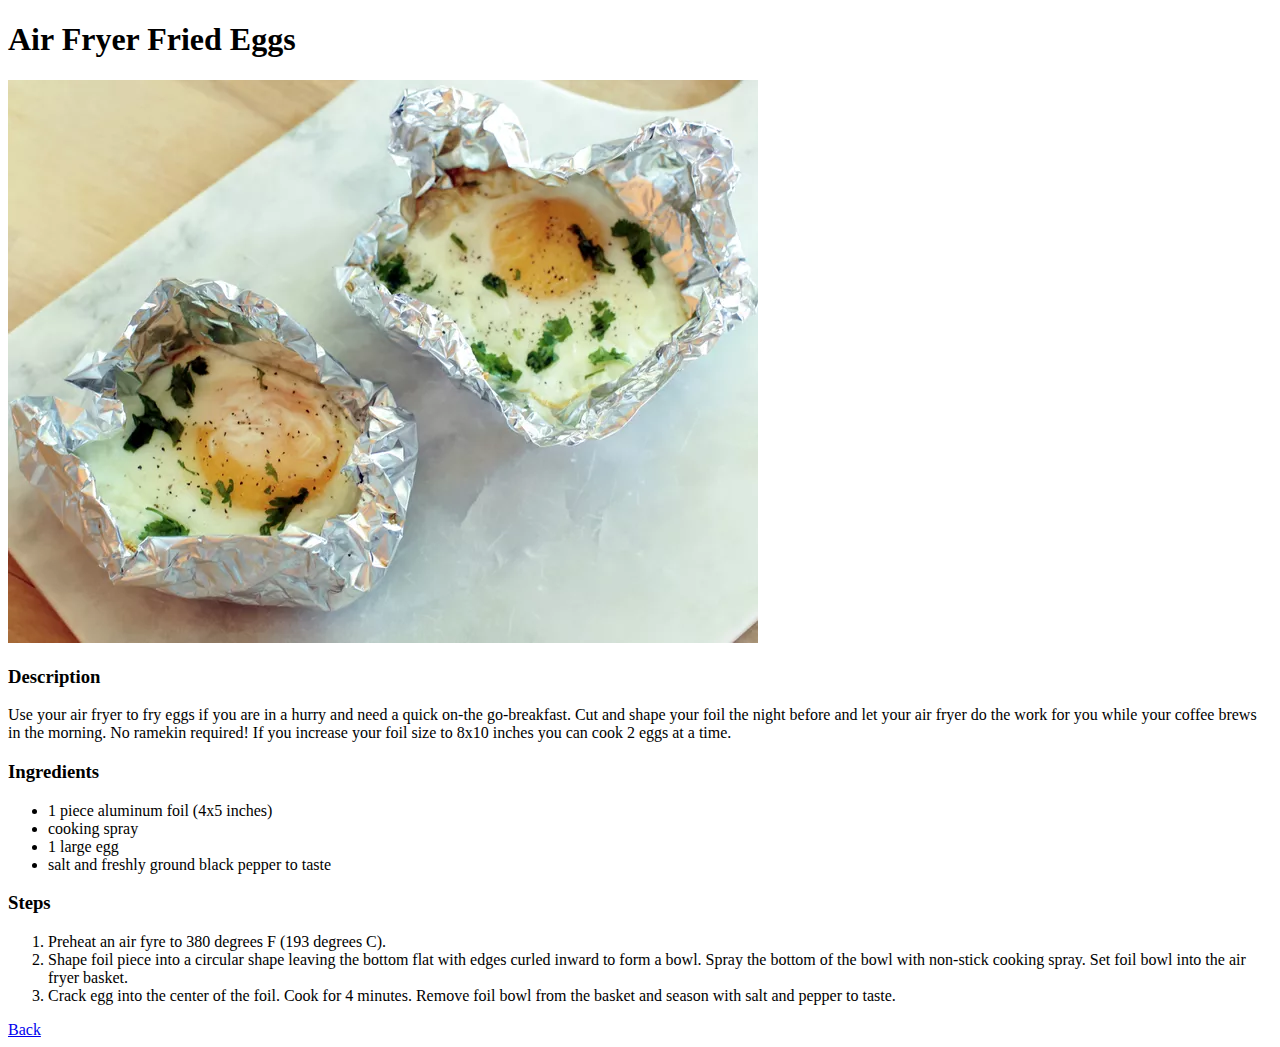
==== recipes/eggs.html @ 710e1342 "Proyect finished, main anda 3 pages of recipes" ====
<!DOCTYPE html>
<html lang="en">
  <head>
    <meta charset="UTF-8" />
    <meta name="viewport" content="width=device-width, initial-scale=1.0" />
    <title>Air Fryer Fried Eggs</title>
  </head>
  <body>
    <h1>Air Fryer Fried Eggs</h1>
    <img src="../img/eggs.webp" alt="picture of fried eggs" />
    <h3>Description</h3>
    <p>
      Use your air fryer to fry eggs if you are in a hurry and need a quick
      on-the go-breakfast. Cut and shape your foil the night before and let your
      air fryer do the work for you while your coffee brews in the morning. No
      ramekin required! If you increase your foil size to 8x10 inches you can
      cook 2 eggs at a time.
    </p>
    <h3>Ingredients</h3>
    <ul>
      <li>1 piece aluminum foil (4x5 inches)</li>
      <li>cooking spray</li>
      <li>1 large egg</li>
      <li>salt and freshly ground black pepper to taste</li>
    </ul>
    <h3>Steps</h3>
    <ol>
      <li>Preheat an air fyre to 380 degrees F (193 degrees C).</li>
      <li>
        Shape foil piece into a circular shape leaving the bottom flat with
        edges curled inward to form a bowl. Spray the bottom of the bowl with
        non-stick cooking spray. Set foil bowl into the air fryer basket.
      </li>
      <li>
        Crack egg into the center of the foil. Cook for 4 minutes. Remove foil
        bowl from the basket and season with salt and pepper to taste.
      </li>
    </ol>
    <a href="/index.html">Back</a>
  </body>
</html>
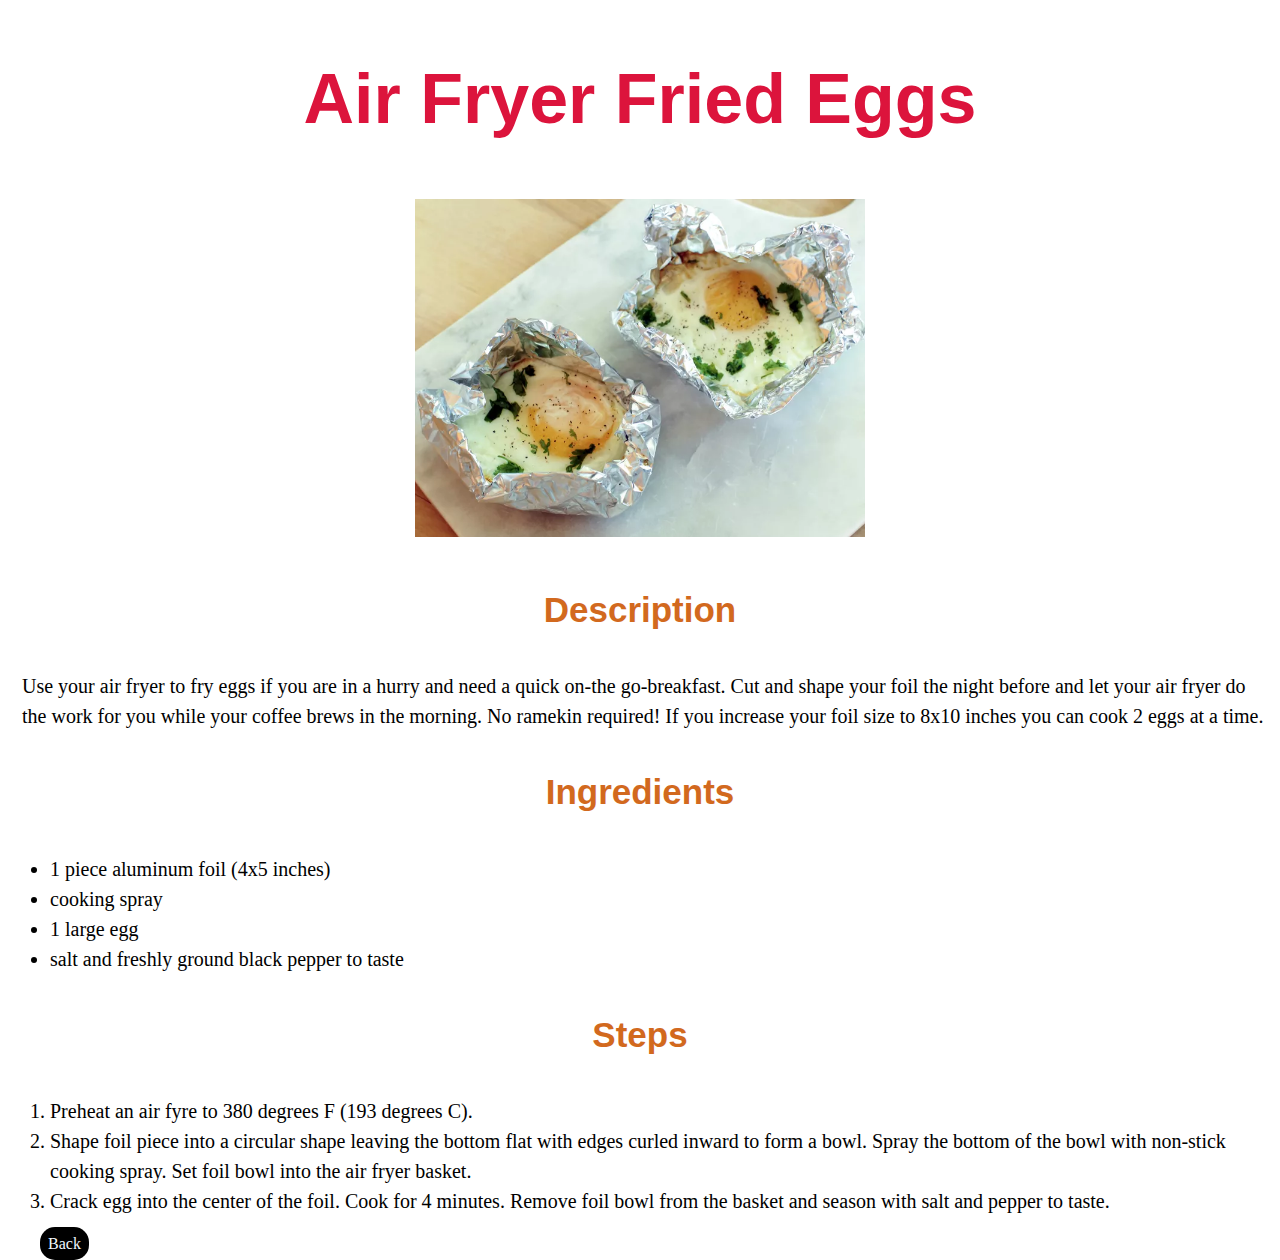
==== commit 97b6a705: "fin practica css" ====
--- a/recipes/eggs.html
+++ b/recipes/eggs.html
@@ -4,10 +4,13 @@
     <meta charset="UTF-8" />
     <meta name="viewport" content="width=device-width, initial-scale=1.0" />
     <title>Air Fryer Fried Eggs</title>
+    <link rel="stylesheet" href="../css/styles2.css" />
   </head>
   <body>
     <h1>Air Fryer Fried Eggs</h1>
-    <img src="../img/eggs.webp" alt="picture of fried eggs" />
+    <div class="img-div">
+      <img class="photo" src="../img/eggs.webp" alt="picture of fried eggs" />
+    </div>
     <h3>Description</h3>
     <p>
       Use your air fryer to fry eggs if you are in a hurry and need a quick
--- a/css/styles2.css
+++ b/css/styles2.css
@@ -0,0 +1,47 @@
+body {
+  line-height: 1.5;
+  margin: 0 10px;
+  
+
+h1 {
+  text-align: center;
+  color: crimson;
+  font-size: 70px;
+  font-family: "Gill Sans", "Gill Sans MT", Calibri, "Trebuchet MS", sans-serif;
+}
+
+div.img-div {
+  text-align: center;
+  margin-bottom: 40px;
+}
+
+.photo {
+  width: 450px;
+}
+
+h3 {
+  color: chocolate;
+  font-size: 35px;
+  font-family: "Segoe UI", Tahoma, Geneva, Verdana, sans-serif;
+  text-align: center;
+}
+
+p,
+ol li,
+ul li {
+  font-size: 20px;
+}
+
+p {
+  margin-left: 12px;
+}
+
+a {
+  text-decoration: none;
+  color: aliceblue;
+  background-color: black;
+  padding: 8px;
+  margin: 60px 30px;
+  width: 80px;
+  border-radius: 15px;
+}
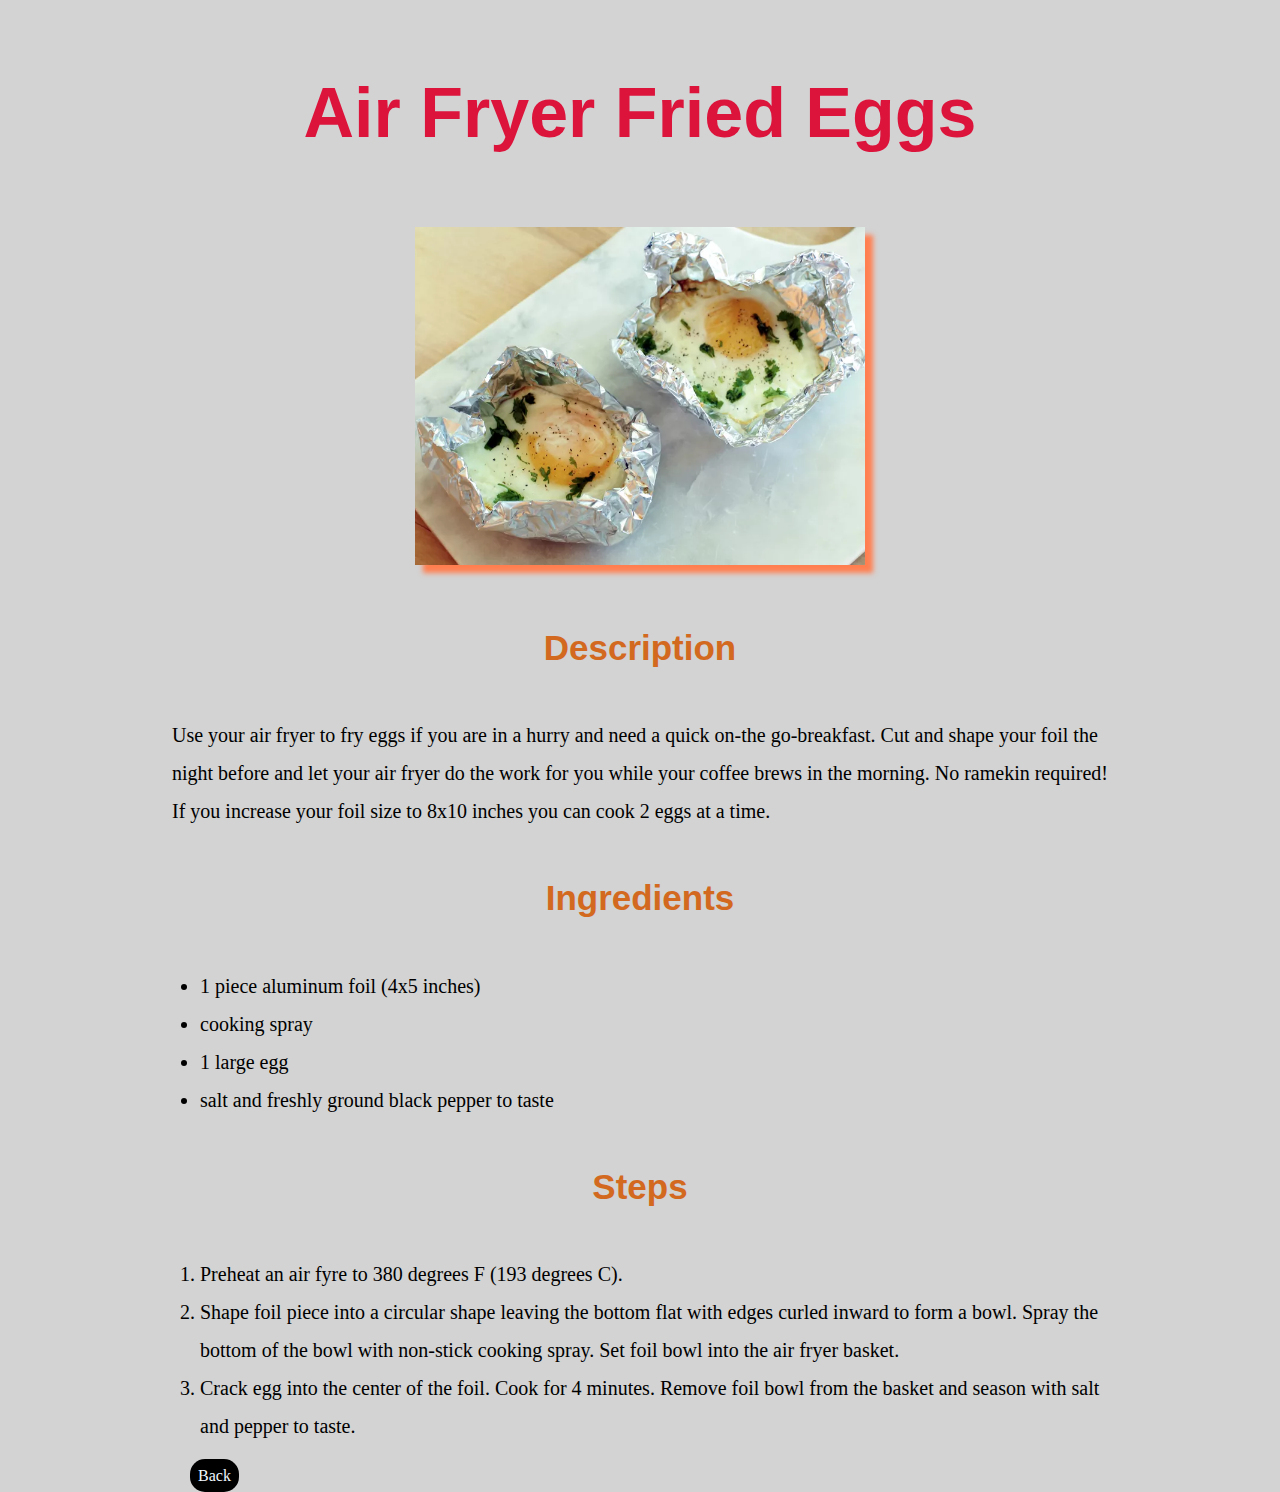
==== commit 7d5860a1: "Update eggs.html" ====
--- a/recipes/eggs.html
+++ b/recipes/eggs.html
@@ -39,6 +39,6 @@
         bowl from the basket and season with salt and pepper to taste.
       </li>
     </ol>
-    <a href="/index.html">Back</a>
+    <a href="/..index.html">Back</a>
   </body>
 </html>
--- a/css/styles2.css
+++ b/css/styles2.css
@@ -1,7 +1,9 @@
 body {
-  line-height: 1.5;
-  margin: 0 10px;
-  
+  line-height: 1.9;
+  margin: 0 auto;
+  width: 75%;
+  background-color: lightgray;
+}
 
 h1 {
   text-align: center;
@@ -17,6 +19,7 @@
 
 .photo {
   width: 450px;
+  box-shadow: 8px 8px 5px coral;
 }
 
 h3 {
